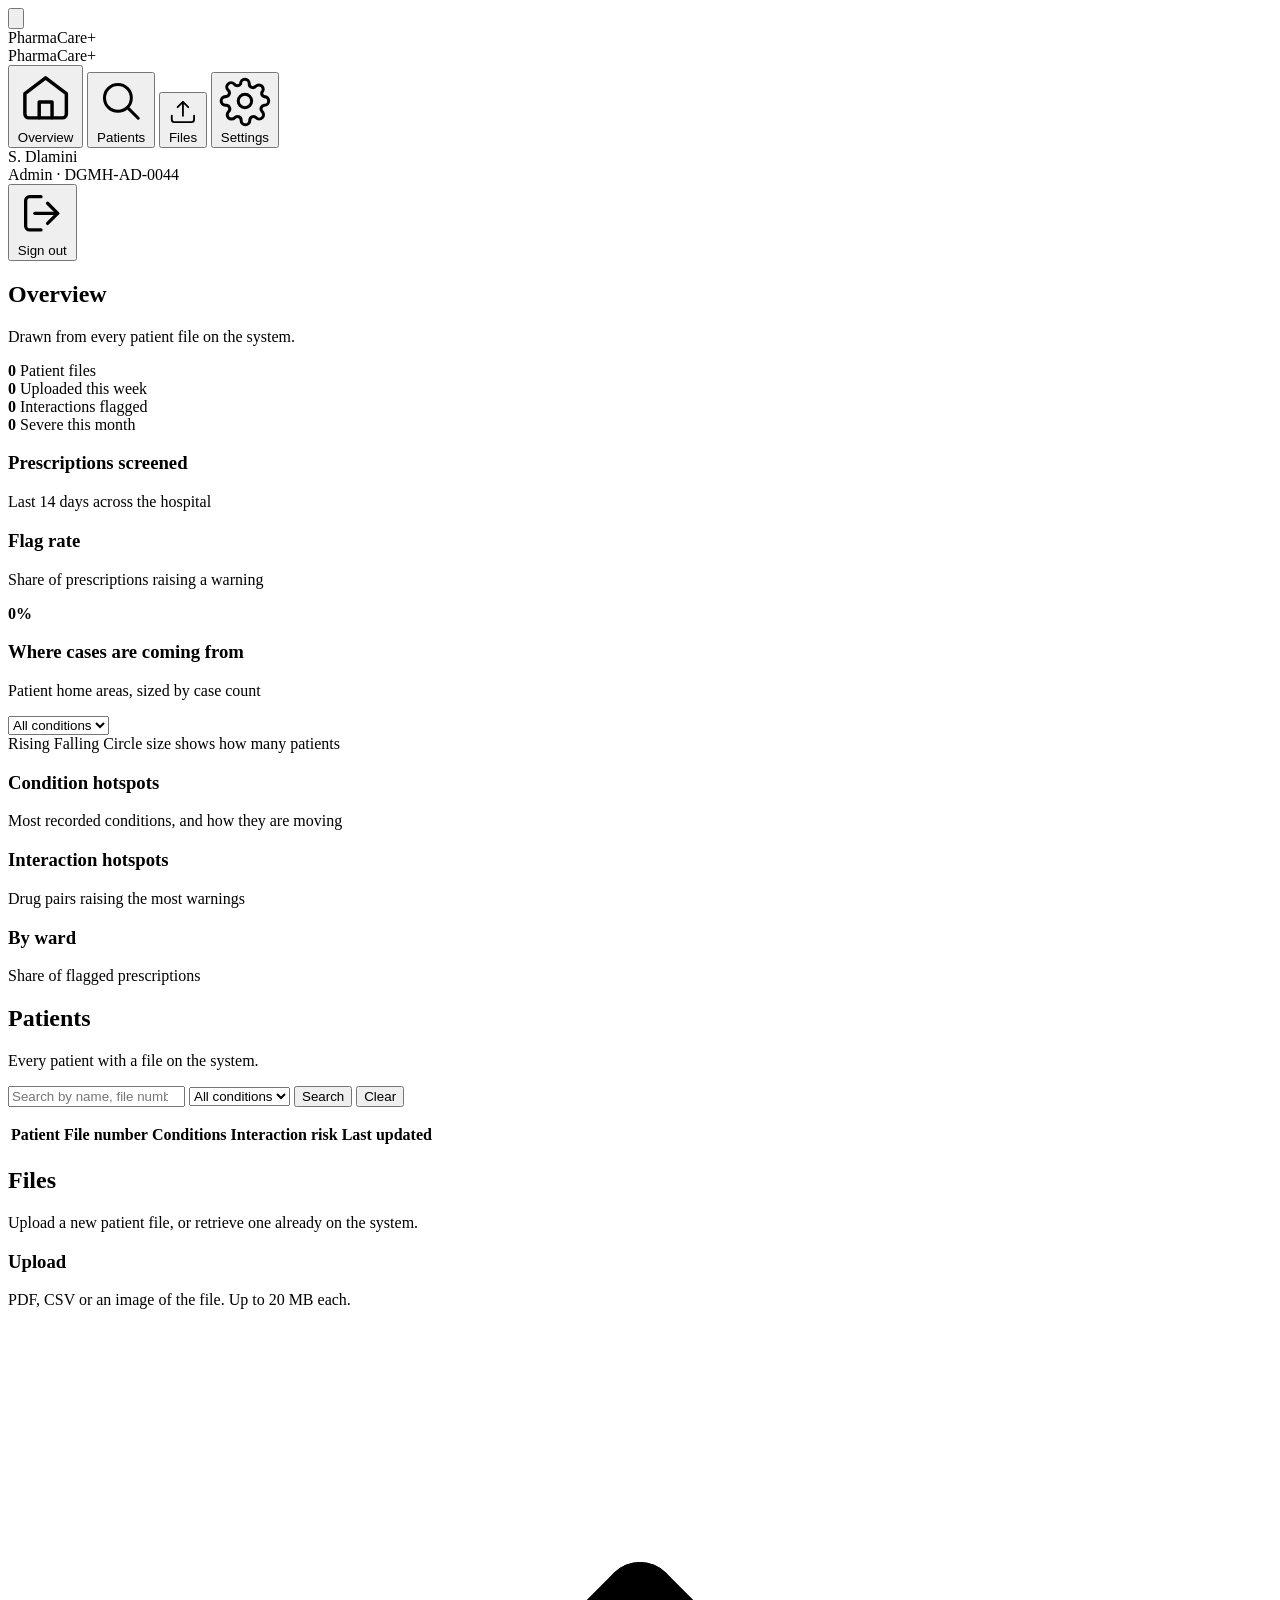
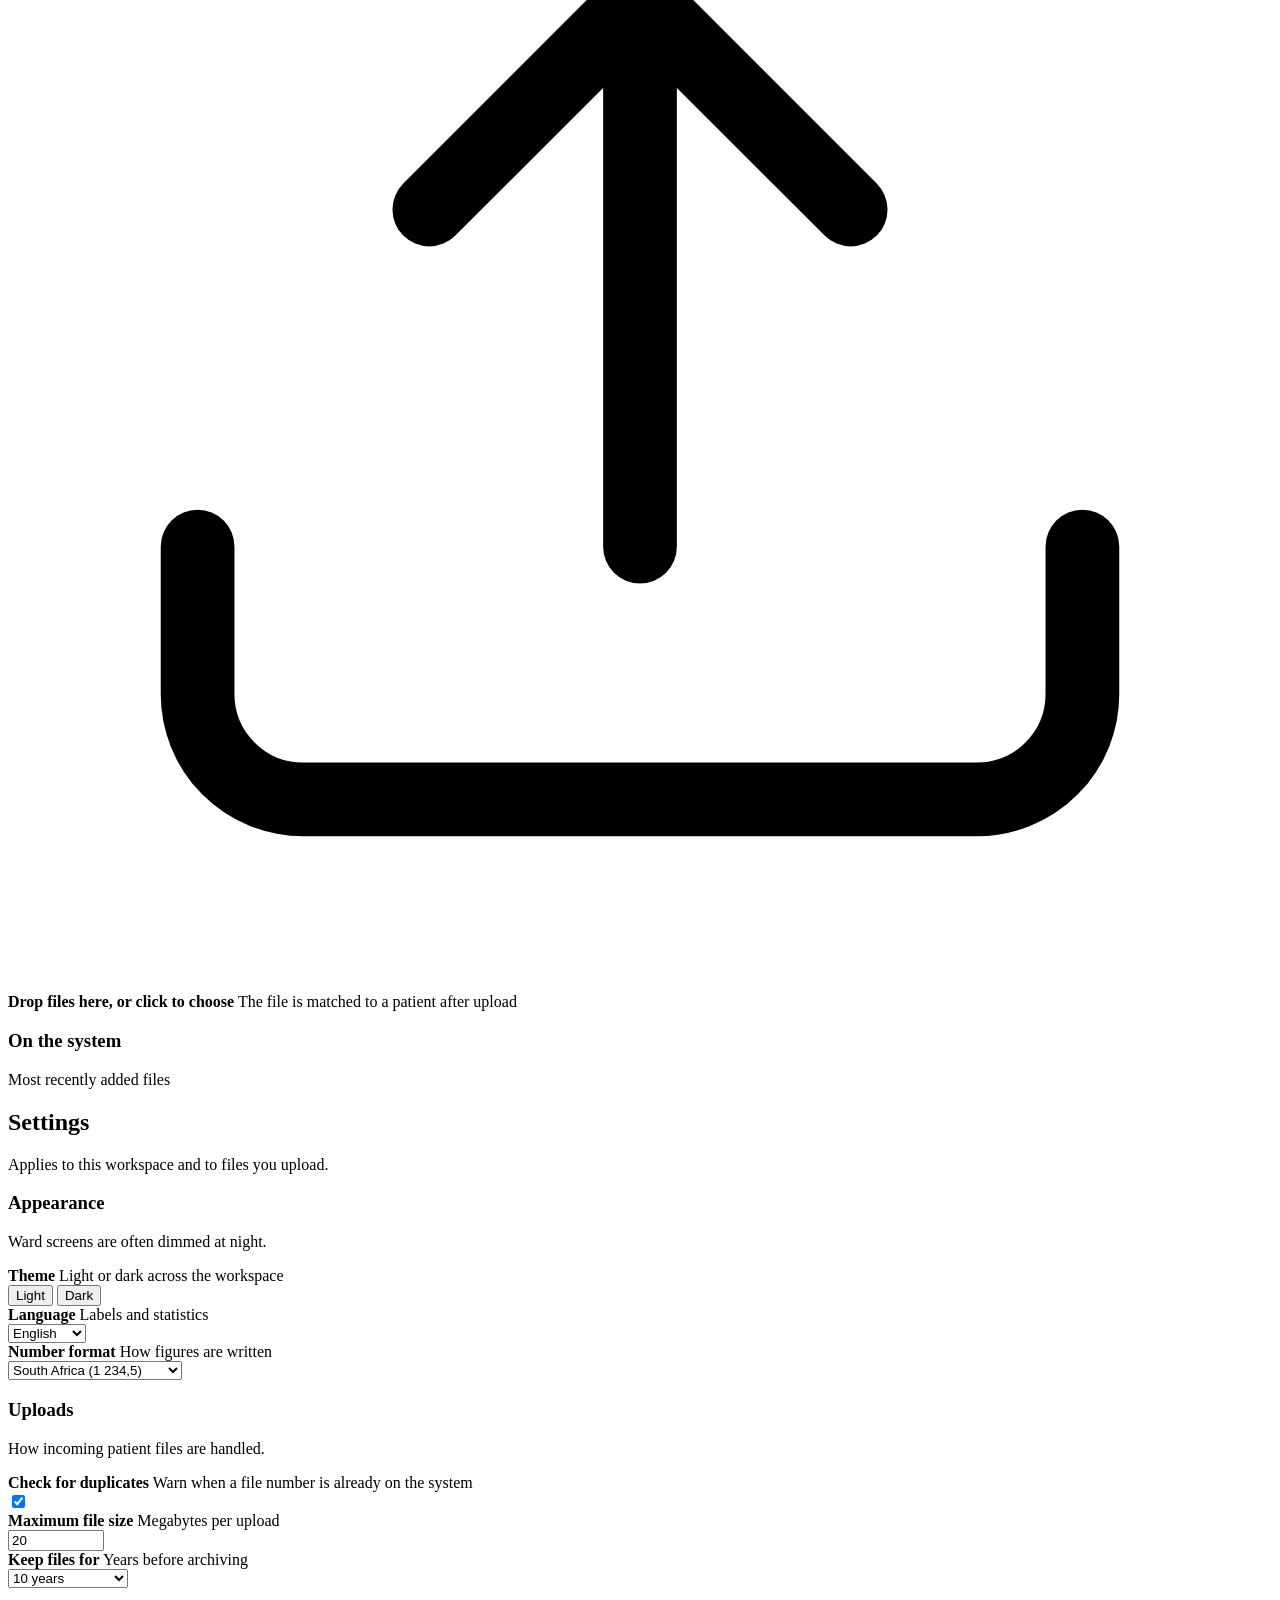
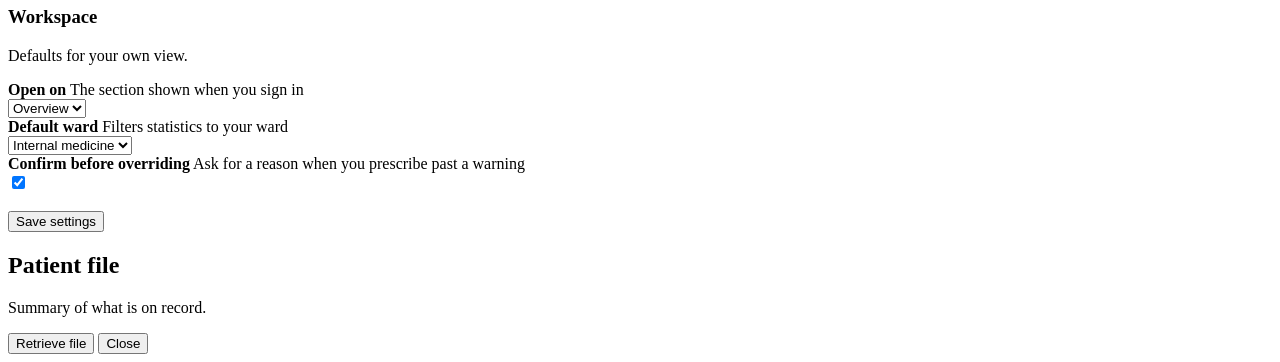
==== frontend/admin/admin.html @ 59958cc5 "PharmaCare+ auth, admin workspace and management portal" ====
<!DOCTYPE html>
<html lang="en">
<head>
  <meta charset="UTF-8" />
  <meta name="viewport" content="width=device-width, initial-scale=1.0" />
  <meta name="theme-color" content="#ffffff" />
  <title>Admin workspace — PharmaCare+</title>
  <link rel="stylesheet" href="/static/admin/admin.css" />
</head>
<body>

  <header class="mobile-bar">
    <button class="burger" type="button" id="burger" aria-label="Open menu" aria-expanded="false" aria-controls="sidebar">
      <svg viewBox="0 0 24 24" fill="none" stroke="currentColor" stroke-width="1.6" stroke-linecap="round"><path d="M4 7h16M4 12h16M4 17h16"/></svg>
    </button>
    <div class="side-brand">
      <span class="side-mark" aria-hidden="true"></span>
      <span>PharmaCare+</span>
    </div>
  </header>

  <div class="nav-backdrop" id="navBackdrop"></div>

  <div class="portal">

    <aside class="sidebar" id="sidebar">
      <div class="side-brand">
        <span class="side-mark" aria-hidden="true"></span>
        <span>PharmaCare+</span>
      </div>

      <nav class="side-nav" id="sideNav">
        <button type="button" class="active" data-panel="overview">
          <svg viewBox="0 0 24 24" fill="none" stroke="currentColor" stroke-width="1.4" stroke-linecap="round" stroke-linejoin="round"><path d="M3.6 10.4 12 4l8.4 6.4v8.2a1.6 1.6 0 0 1-1.6 1.6H5.2a1.6 1.6 0 0 1-1.6-1.6Z"/><path d="M9.4 20.2v-6.4h5.2v6.4"/></svg>
          <span data-i18n="nav.overview">Overview</span>
        </button>
        <button type="button" data-panel="patients">
          <svg viewBox="0 0 24 24" fill="none" stroke="currentColor" stroke-width="1.4" stroke-linecap="round" stroke-linejoin="round"><circle cx="10.6" cy="10.6" r="6.2"/><path d="M15.2 15.2 20 20"/></svg>
          <span data-i18n="nav.patients">Patients</span>
        </button>
        <button type="button" data-panel="files">
          <svg viewBox="0 0 24 24" fill="none" stroke="currentColor" stroke-width="1.4" stroke-linecap="round" stroke-linejoin="round"><path d="M20.4 15.6v2.8a2 2 0 0 1-2 2H5.6a2 2 0 0 1-2-2v-2.8"/><path d="M8 9.2 12 5.2l4 4"/><path d="M12 5.2v10.4"/></svg>
          <span data-i18n="nav.files">Files</span>
        </button>
        <button type="button" data-panel="settings">
          <svg viewBox="0 0 24 24" fill="none" stroke="currentColor" stroke-width="1.4" stroke-linecap="round" stroke-linejoin="round"><circle cx="12" cy="12" r="3.1"/><path d="M19.6 15a1.7 1.7 0 0 0 .34 1.87l.06.06a2 2 0 1 1-2.83 2.83l-.06-.06a1.7 1.7 0 0 0-2.87 1.2V21a2 2 0 1 1-4 0v-.1a1.7 1.7 0 0 0-2.97-1.14l-.06.06a2 2 0 1 1-2.83-2.83l.06-.06A1.7 1.7 0 0 0 3.1 14H3a2 2 0 1 1 0-4h.1a1.7 1.7 0 0 0 1.14-2.97l-.06-.06a2 2 0 1 1 2.83-2.83l.06.06A1.7 1.7 0 0 0 10 4.1V4a2 2 0 1 1 4 0v.1a1.7 1.7 0 0 0 2.97 1.14l.06-.06a2 2 0 1 1 2.83 2.83l-.06.06A1.7 1.7 0 0 0 20.9 10H21a2 2 0 1 1 0 4h-.1a1.7 1.7 0 0 0-1.3 1Z"/></svg>
          <span data-i18n="nav.settings">Settings</span>
        </button>
      </nav>

      <div class="side-foot">
        <div class="side-who">
          <div class="side-user">S. Dlamini</div>
          <div class="side-role">Admin · DGMH-AD-0044</div>
        </div>
        <button class="sign-out" type="button" id="signOut">
          <svg viewBox="0 0 24 24" fill="none" stroke="currentColor" stroke-width="1.5" stroke-linecap="round" stroke-linejoin="round"><path d="M14.4 16.6 19 12l-4.6-4.6"/><path d="M19 12H8.6"/><path d="M11.4 4.4H6.2a1.8 1.8 0 0 0-1.8 1.8v11.6a1.8 1.8 0 0 0 1.8 1.8h5.2"/></svg>
          <span data-i18n="action.signout">Sign out</span>
        </button>
      </div>
    </aside>

    <main class="content">

      <!-- ---------- OVERVIEW ---------- -->
      <section class="panel active" data-panel="overview">
        <div class="panel-head">
          <h1 data-i18n="overview.title">Overview</h1>
          <p data-i18n="overview.sub">Drawn from every patient file on the system.</p>
        </div>

        <div class="stat-row">
          <div class="stat">
            <strong id="statFiles">0</strong>
            <span data-i18n="stat.files">Patient files</span>
            <span class="delta" id="statFilesDelta"></span>
          </div>
          <div class="stat">
            <strong id="statUploads">0</strong>
            <span data-i18n="stat.uploads">Uploaded this week</span>
            <span class="delta" id="statUploadsDelta"></span>
          </div>
          <div class="stat">
            <strong id="statFlagged">0</strong>
            <span data-i18n="stat.flagged">Interactions flagged</span>
            <span class="delta" id="statFlaggedDelta"></span>
          </div>
          <div class="stat">
            <strong id="statSevere">0</strong>
            <span data-i18n="stat.severe">Severe this month</span>
            <span class="delta" id="statSevereDelta"></span>
          </div>
        </div>

        <div class="grid-2">
          <div class="card">
            <h3 data-i18n="chart.screened">Prescriptions screened</h3>
            <p class="card-sub" data-i18n="chart.screenedSub">Last 14 days across the hospital</p>
            <div id="lineChart"></div>
          </div>

          <div class="card">
            <h3 data-i18n="chart.flagRate">Flag rate</h3>
            <p class="card-sub" data-i18n="chart.flagRateSub">Share of prescriptions raising a warning</p>
            <div class="gauge-wrap">
              <div id="gauge" style="width:100%;display:grid;place-items:center"></div>
              <div class="gauge-read">
                <strong id="gaugeValue">0%</strong>
                <span id="gaugeCaption"></span>
              </div>
            </div>
          </div>
        </div>

        <div class="card" style="margin-bottom:14px">
          <div class="map-head">
            <div>
              <h3 data-i18n="map.title">Where cases are coming from</h3>
              <p class="card-sub" data-i18n="map.sub">Patient home areas, sized by case count</p>
            </div>
            <select id="mapCondition" aria-label="Condition shown on the map">
              <option value="" data-i18n="map.all">All conditions</option>
            </select>
          </div>

          <div id="map" role="img" aria-label="Satellite map of case hotspots"></div>

          <div class="map-legend">
            <span class="legend-row"><span class="legend-dot" style="background:#d94436"></span><span data-i18n="map.rising">Rising</span></span>
            <span class="legend-row"><span class="legend-dot" style="background:#8fbf9f"></span><span data-i18n="map.falling">Falling</span></span>
            <span class="legend-row map-note" data-i18n="map.note">Circle size shows how many patients</span>
          </div>
        </div>

        <div class="grid-3">
          <div class="card">
            <h3 data-i18n="hot.disease">Condition hotspots</h3>
            <p class="card-sub" data-i18n="hot.diseaseSub">Most recorded conditions, and how they are moving</p>
            <div id="diseaseList" style="margin-top:6px"></div>
          </div>

          <div class="card">
            <h3 data-i18n="hot.interaction">Interaction hotspots</h3>
            <p class="card-sub" data-i18n="hot.interactionSub">Drug pairs raising the most warnings</p>
            <div id="interactionList" style="margin-top:6px"></div>
          </div>

          <div class="card">
            <h3 data-i18n="hot.ward">By ward</h3>
            <p class="card-sub" data-i18n="hot.wardSub">Share of flagged prescriptions</p>
            <div id="wardList" style="margin-top:16px"></div>
          </div>
        </div>
      </section>

      <!-- ---------- PATIENTS ---------- -->
      <section class="panel" data-panel="patients">
        <div class="panel-head">
          <h1 data-i18n="patients.title">Patients</h1>
          <p data-i18n="patients.sub">Every patient with a file on the system.</p>
        </div>

        <form class="search-form" id="searchForm">
          <input type="search" id="patientSearch" placeholder="Search by name, file number or ID number"
                 data-i18n-ph="patients.search" autocomplete="off" />
          <select id="conditionFilter">
            <option value="" data-i18n="patients.allConditions">All conditions</option>
          </select>
          <button class="btn" type="submit" data-i18n="action.search">Search</button>
          <button class="btn ghost" type="button" id="clearSearch" data-i18n="action.clear">Clear</button>
        </form>

        <p class="result-count" id="resultCount"></p>

        <div class="table-wrap">
          <table>
            <thead>
              <tr>
                <th data-i18n="table.patient">Patient</th>
                <th data-i18n="table.file">File number</th>
                <th data-i18n="table.conditions">Conditions</th>
                <th data-i18n="table.risk">Interaction risk</th>
                <th data-i18n="table.updated">Last updated</th>
                <th></th>
              </tr>
            </thead>
            <tbody id="patientRows"></tbody>
          </table>
        </div>
      </section>

      <!-- ---------- FILES ---------- -->
      <section class="panel" data-panel="files">
        <div class="panel-head">
          <h1 data-i18n="files.title">Files</h1>
          <p data-i18n="files.sub">Upload a new patient file, or retrieve one already on the system.</p>
        </div>

        <div class="grid-2">
          <div class="card">
            <h3 data-i18n="files.upload">Upload</h3>
            <p class="card-sub" data-i18n="files.uploadSub">PDF, CSV or an image of the file. Up to 20 MB each.</p>

            <div class="dropzone" id="dropzone" role="button" tabindex="0">
              <svg viewBox="0 0 24 24" fill="none" stroke="currentColor" stroke-width="1.4" stroke-linecap="round" stroke-linejoin="round"><path d="M20.4 15.6v2.8a2 2 0 0 1-2 2H5.6a2 2 0 0 1-2-2v-2.8"/><path d="M8 9.2 12 5.2l4 4"/><path d="M12 5.2v10.4"/></svg>
              <strong data-i18n="files.drop">Drop files here, or click to choose</strong>
              <span data-i18n="files.dropSub">The file is matched to a patient after upload</span>
            </div>

            <input type="file" id="fileInput" multiple hidden
                   accept=".pdf,.csv,.png,.jpg,.jpeg,.webp" />

            <div id="uploadList" style="margin-top:14px"></div>
          </div>

          <div class="card">
            <h3 data-i18n="files.recent">On the system</h3>
            <p class="card-sub" data-i18n="files.recentSub">Most recently added files</p>
            <div id="fileList" style="margin-top:4px"></div>
          </div>
        </div>
      </section>

      <!-- ---------- SETTINGS ---------- -->
      <section class="panel" data-panel="settings">
        <div class="panel-head">
          <h1 data-i18n="settings.title">Settings</h1>
          <p data-i18n="settings.sub">Applies to this workspace and to files you upload.</p>
        </div>

        <div class="settings-grid">
          <div class="card">
            <h3 data-i18n="settings.appearance">Appearance</h3>
            <p class="card-sub" data-i18n="settings.appearanceSub">Ward screens are often dimmed at night.</p>

            <div class="setting">
              <div class="setting-copy">
                <strong data-i18n="settings.theme">Theme</strong>
                <span data-i18n="settings.themeSub">Light or dark across the workspace</span>
              </div>
              <div class="segmented" id="themeToggle">
                <button type="button" data-theme="light" class="active" data-i18n="settings.light">Light</button>
                <button type="button" data-theme="dark" data-i18n="settings.dark">Dark</button>
              </div>
            </div>

            <div class="setting">
              <div class="setting-copy">
                <strong data-i18n="settings.language">Language</strong>
                <span data-i18n="settings.languageSub">Labels and statistics</span>
              </div>
              <select id="langSelect">
                <option value="en">English</option>
                <option value="af">Afrikaans</option>
                <option value="zu">isiZulu</option>
                <option value="nso">Sepedi</option>
              </select>
            </div>

            <div class="setting">
              <div class="setting-copy">
                <strong data-i18n="settings.numbers">Number format</strong>
                <span data-i18n="settings.numbersSub">How figures are written</span>
              </div>
              <select id="localeSelect">
                <option value="en-ZA">South Africa (1 234,5)</option>
                <option value="en-GB">United Kingdom (1,234.5)</option>
              </select>
            </div>
          </div>

          <div class="card">
            <h3 data-i18n="settings.uploads">Uploads</h3>
            <p class="card-sub" data-i18n="settings.uploadsSub">How incoming patient files are handled.</p>

            <div class="setting">
              <div class="setting-copy">
                <strong data-i18n="settings.duplicates">Check for duplicates</strong>
                <span data-i18n="settings.duplicatesSub">Warn when a file number is already on the system</span>
              </div>
              <label class="switch"><input type="checkbox" id="setDuplicates" checked /><span></span></label>
            </div>

            <div class="setting">
              <div class="setting-copy">
                <strong data-i18n="settings.maxSize">Maximum file size</strong>
                <span data-i18n="settings.maxSizeSub">Megabytes per upload</span>
              </div>
              <input type="number" id="setMaxSize" value="20" min="1" max="100" step="1" style="width:88px" />
            </div>

            <div class="setting">
              <div class="setting-copy">
                <strong data-i18n="settings.retention">Keep files for</strong>
                <span data-i18n="settings.retentionSub">Years before archiving</span>
              </div>
              <select id="setRetention">
                <option value="6">6 years</option>
                <option value="10" selected>10 years</option>
                <option value="0">Keep indefinitely</option>
              </select>
            </div>
          </div>

          <div class="card">
            <h3 data-i18n="settings.workspace">Workspace</h3>
            <p class="card-sub" data-i18n="settings.workspaceSub">Defaults for your own view.</p>

            <div class="setting">
              <div class="setting-copy">
                <strong data-i18n="settings.landing">Open on</strong>
                <span data-i18n="settings.landingSub">The section shown when you sign in</span>
              </div>
              <select id="setLanding">
                <option value="overview">Overview</option>
                <option value="patients">Patients</option>
                <option value="files">Files</option>
              </select>
            </div>

            <div class="setting">
              <div class="setting-copy">
                <strong data-i18n="settings.ward">Default ward</strong>
                <span data-i18n="settings.wardSub">Filters statistics to your ward</span>
              </div>
              <select id="setWard">
                <option value="">All wards</option>
                <option value="Internal medicine" selected>Internal medicine</option>
                <option value="Paediatrics">Paediatrics</option>
                <option value="Casualty">Casualty</option>
                <option value="Maternity">Maternity</option>
              </select>
            </div>

            <div class="setting">
              <div class="setting-copy">
                <strong data-i18n="settings.confirm">Confirm before overriding</strong>
                <span data-i18n="settings.confirmSub">Ask for a reason when you prescribe past a warning</span>
              </div>
              <label class="switch"><input type="checkbox" id="setConfirm" checked /><span></span></label>
            </div>
          </div>
        </div>

        <div style="margin-top:18px">
          <button class="btn" type="button" id="saveSettings" data-i18n="settings.save">Save settings</button>
        </div>
      </section>

    </main>
  </div>

  <!-- ==================== PATIENT FILE ==================== -->
  <div class="modal-backdrop" id="modalBackdrop">
    <div class="modal" role="dialog" aria-modal="true" aria-labelledby="modalTitle">
      <h2 id="modalTitle">Patient file</h2>
      <p id="modalSub">Summary of what is on record.</p>

      <div id="modalBody"></div>

      <div class="modal-actions">
        <button class="btn" type="button" id="retrieveFile" data-i18n="action.retrieve">Retrieve file</button>
        <button class="btn ghost" type="button" id="closeModal" data-i18n="form.cancel">Close</button>
      </div>
    </div>
  </div>

  <div class="toast" id="toast"></div>

  <script src="/static/admin/admin.js"></script>
</body>
</html>
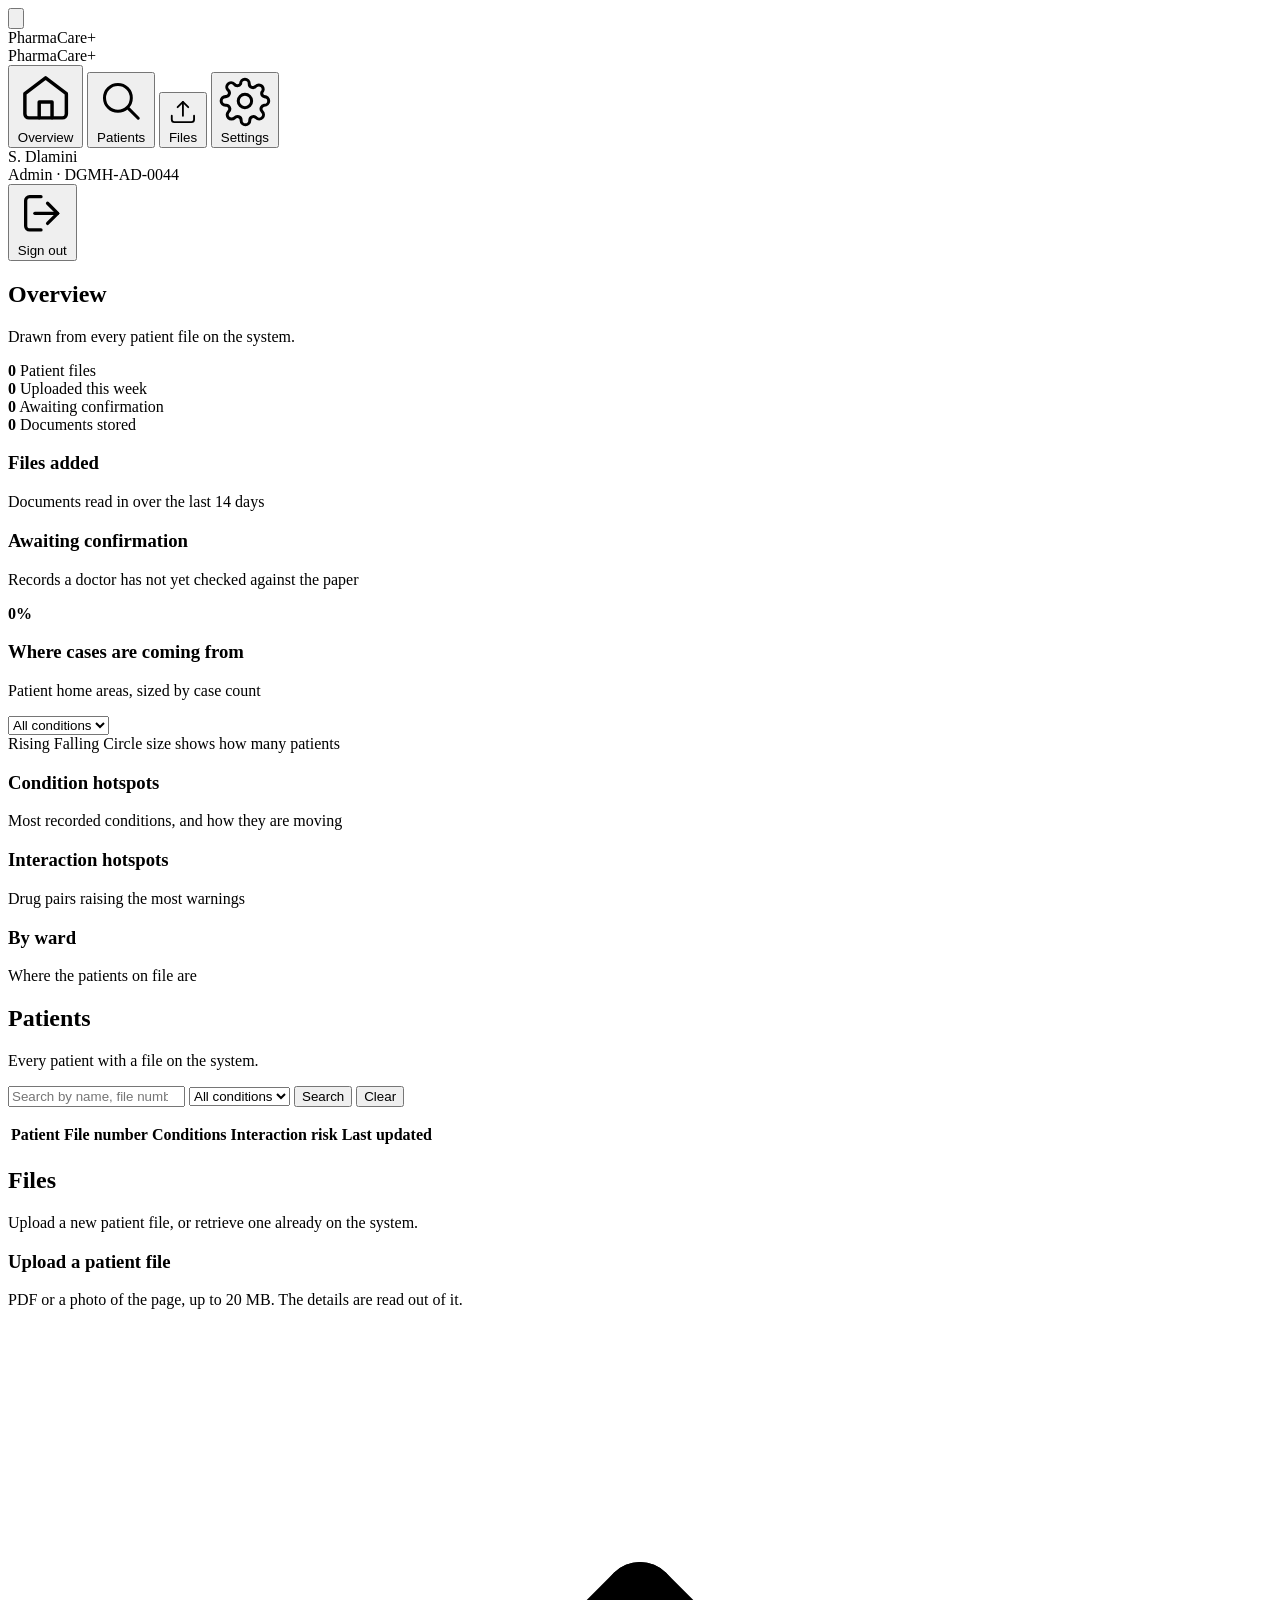
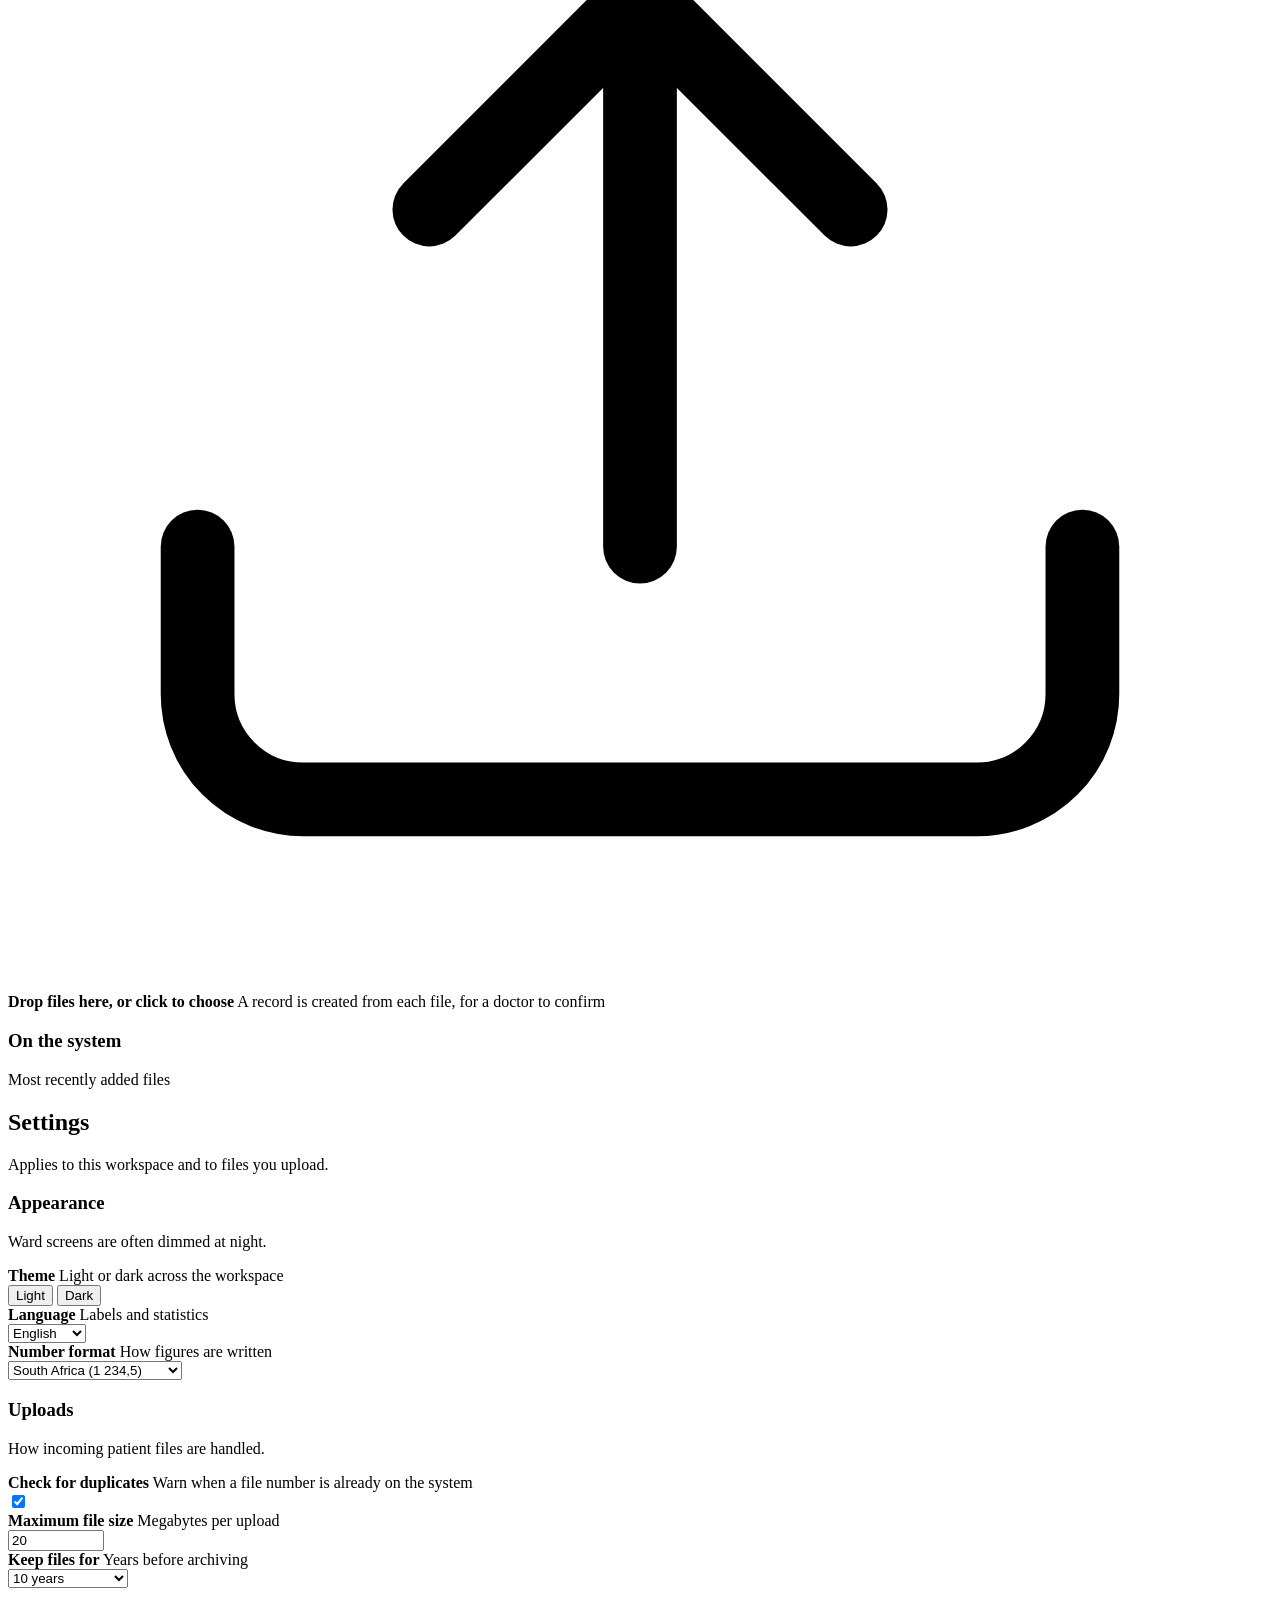
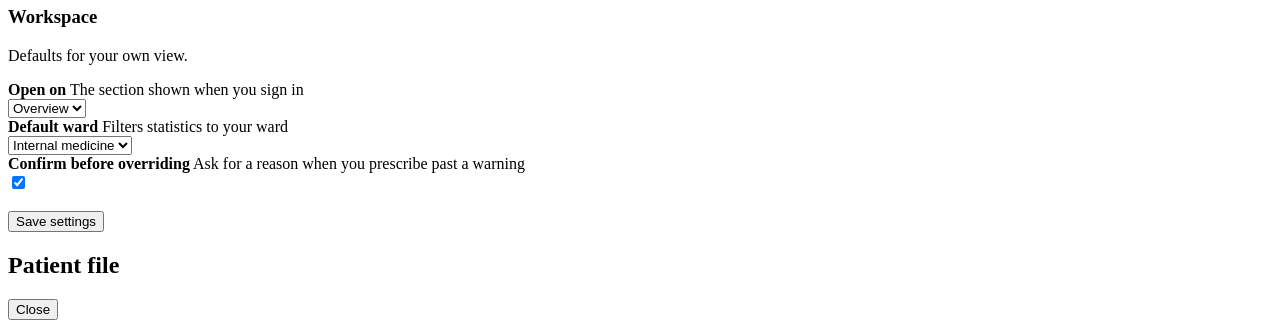
==== commit e0592ca4: "Patient files, stock, prescriptions, collection codes, research workspace and deployment config" ====
--- a/frontend/admin/admin.html
+++ b/frontend/admin/admin.html
@@ -81,27 +81,27 @@
             <span class="delta" id="statUploadsDelta"></span>
           </div>
           <div class="stat">
-            <strong id="statFlagged">0</strong>
-            <span data-i18n="stat.flagged">Interactions flagged</span>
-            <span class="delta" id="statFlaggedDelta"></span>
+            <strong id="statAwaiting">0</strong>
+            <span data-i18n="stat.awaiting">Awaiting confirmation</span>
+            <span class="delta" id="statAwaitingDelta"></span>
           </div>
           <div class="stat">
-            <strong id="statSevere">0</strong>
-            <span data-i18n="stat.severe">Severe this month</span>
-            <span class="delta" id="statSevereDelta"></span>
+            <strong id="statDocs">0</strong>
+            <span data-i18n="stat.docs">Documents stored</span>
+            <span class="delta" id="statDocsDelta"></span>
           </div>
         </div>
 
         <div class="grid-2">
           <div class="card">
-            <h3 data-i18n="chart.screened">Prescriptions screened</h3>
-            <p class="card-sub" data-i18n="chart.screenedSub">Last 14 days across the hospital</p>
+            <h3 data-i18n="chart.added">Files added</h3>
+            <p class="card-sub" data-i18n="chart.addedSub">Documents read in over the last 14 days</p>
             <div id="lineChart"></div>
           </div>
 
           <div class="card">
-            <h3 data-i18n="chart.flagRate">Flag rate</h3>
-            <p class="card-sub" data-i18n="chart.flagRateSub">Share of prescriptions raising a warning</p>
+            <h3 data-i18n="chart.review">Awaiting confirmation</h3>
+            <p class="card-sub" data-i18n="chart.reviewSub">Records a doctor has not yet checked against the paper</p>
             <div class="gauge-wrap">
               <div id="gauge" style="width:100%;display:grid;place-items:center"></div>
               <div class="gauge-read">
@@ -147,7 +147,7 @@
 
           <div class="card">
             <h3 data-i18n="hot.ward">By ward</h3>
-            <p class="card-sub" data-i18n="hot.wardSub">Share of flagged prescriptions</p>
+            <p class="card-sub" data-i18n="hot.wardSub">Where the patients on file are</p>
             <div id="wardList" style="margin-top:16px"></div>
           </div>
         </div>
@@ -198,13 +198,13 @@
 
         <div class="grid-2">
           <div class="card">
-            <h3 data-i18n="files.upload">Upload</h3>
-            <p class="card-sub" data-i18n="files.uploadSub">PDF, CSV or an image of the file. Up to 20 MB each.</p>
+            <h3 data-i18n="files.upload">Upload a patient file</h3>
+            <p class="card-sub" data-i18n="files.uploadSub">PDF or a photo of the page, up to 20 MB. The details are read out of it.</p>
 
             <div class="dropzone" id="dropzone" role="button" tabindex="0">
               <svg viewBox="0 0 24 24" fill="none" stroke="currentColor" stroke-width="1.4" stroke-linecap="round" stroke-linejoin="round"><path d="M20.4 15.6v2.8a2 2 0 0 1-2 2H5.6a2 2 0 0 1-2-2v-2.8"/><path d="M8 9.2 12 5.2l4 4"/><path d="M12 5.2v10.4"/></svg>
               <strong data-i18n="files.drop">Drop files here, or click to choose</strong>
-              <span data-i18n="files.dropSub">The file is matched to a patient after upload</span>
+              <span data-i18n="files.dropSub">A record is created from each file, for a doctor to confirm</span>
             </div>
 
             <input type="file" id="fileInput" multiple hidden
@@ -350,18 +350,27 @@
     </main>
   </div>
 
-  <!-- ==================== PATIENT FILE ==================== -->
+  <!-- ==================== PATIENT FILE ====================
+       The digital record beside the document it was read from. Admin reads
+       and downloads; only a doctor can change what it says. -->
   <div class="modal-backdrop" id="modalBackdrop">
-    <div class="modal" role="dialog" aria-modal="true" aria-labelledby="modalTitle">
-      <h2 id="modalTitle">Patient file</h2>
-      <p id="modalSub">Summary of what is on record.</p>
-
-      <div id="modalBody"></div>
-
-      <div class="modal-actions">
-        <button class="btn" type="button" id="retrieveFile" data-i18n="action.retrieve">Retrieve file</button>
+    <div class="modal sheet" role="dialog" aria-modal="true" aria-labelledby="modalTitle">
+
+      <header class="sheet-head">
+        <div class="who-big">
+          <h2 id="modalTitle">Patient file</h2>
+          <p class="sheet-sub" id="modalSub"></p>
+        </div>
+        <div class="sheet-tools" id="sheetTools"></div>
+      </header>
+
+      <div class="sheet-body" id="modalBody"></div>
+
+      <footer class="sheet-foot">
         <button class="btn ghost" type="button" id="closeModal" data-i18n="form.cancel">Close</button>
-      </div>
+        <span class="foot-note" id="sheetFoot"></span>
+      </footer>
+
     </div>
   </div>
 
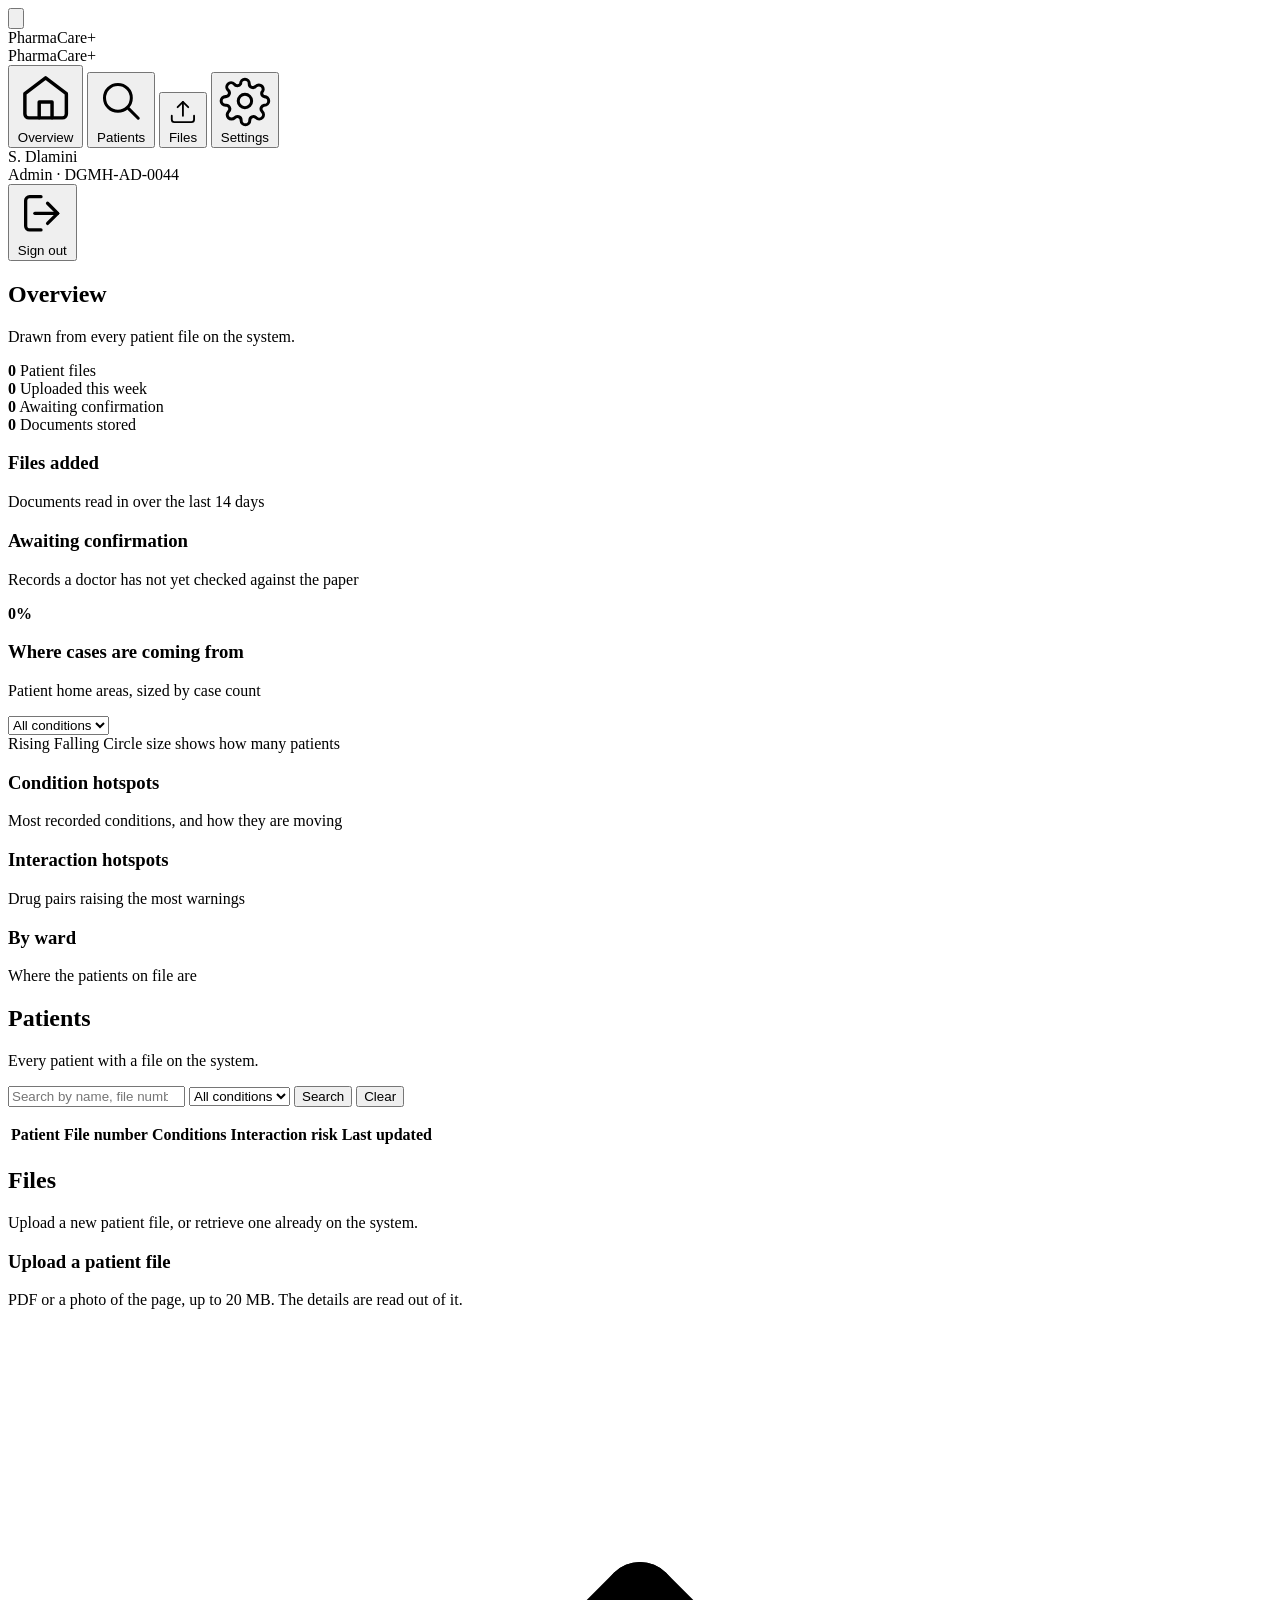
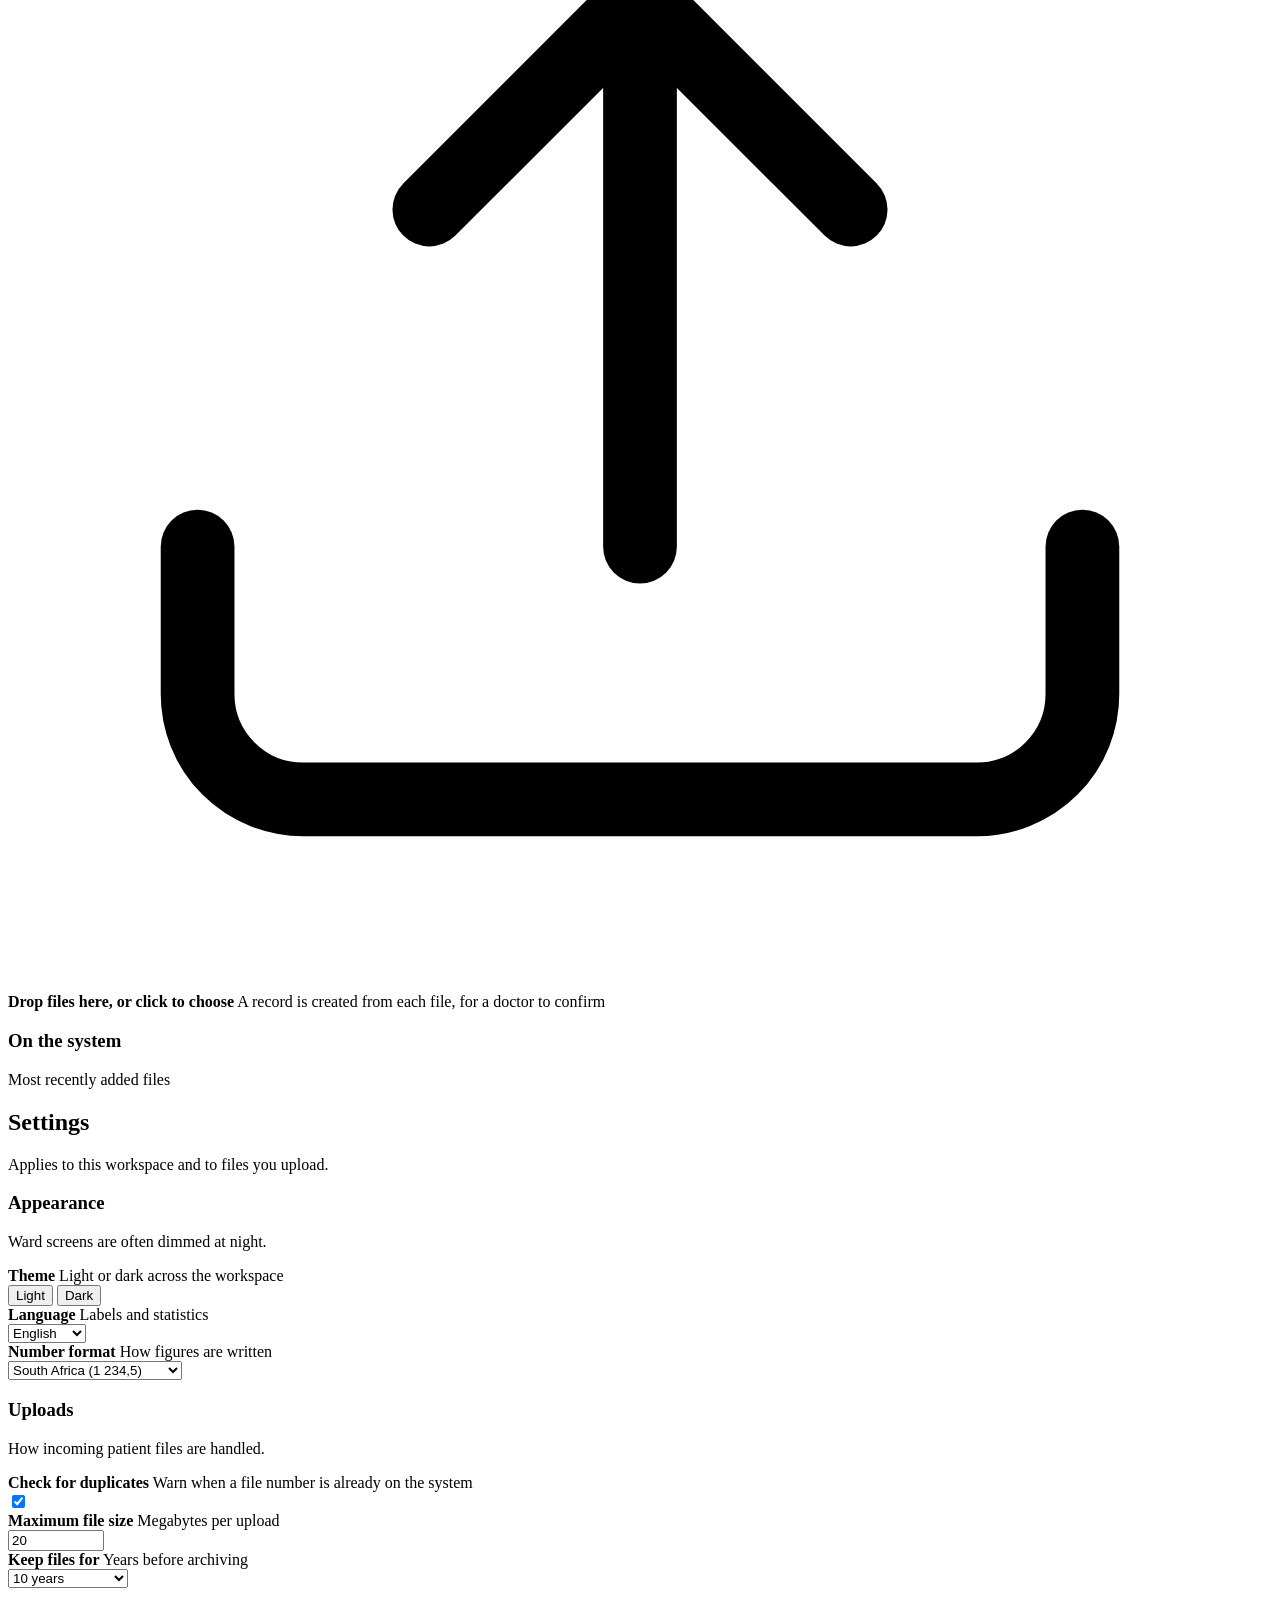
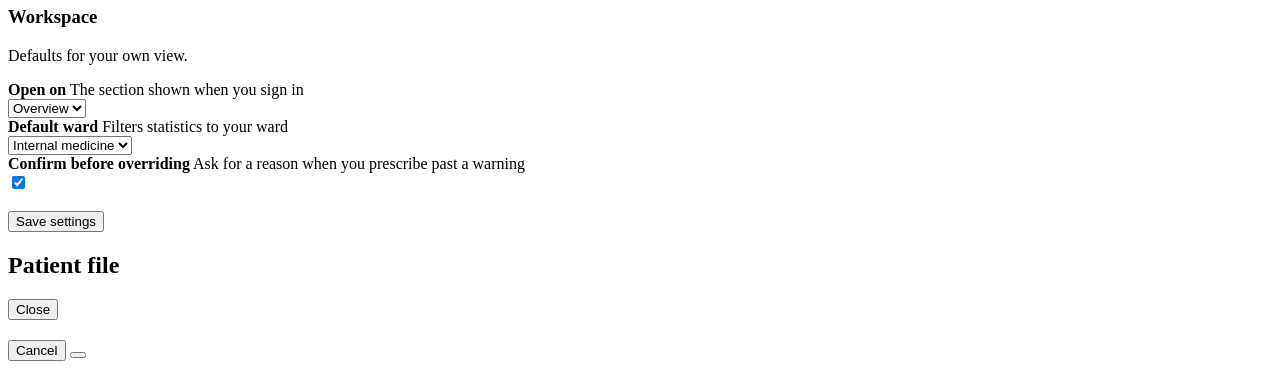
==== commit 1a3e5d3a: "Admin can delete patients; hand-over tick holds for 5 seconds" ====
--- a/frontend/admin/admin.html
+++ b/frontend/admin/admin.html
@@ -172,10 +172,24 @@
 
         <p class="result-count" id="resultCount"></p>
 
+        <!-- Appears only once something is ticked, so the page is not carrying
+             a delete button around in front of someone who only came to look. -->
+        <div class="select-bar" id="selectBar" hidden>
+          <span class="select-count" id="selectCount"></span>
+          <div class="select-acts">
+            <button class="btn ghost" type="button" id="clearSelection"
+                    data-i18n="action.deselect">Clear selection</button>
+            <button class="btn danger" type="button" id="deleteSelected"></button>
+          </div>
+        </div>
+
         <div class="table-wrap">
           <table>
             <thead>
               <tr>
+                <th class="tick-col" id="selectAllCell" hidden>
+                  <input type="checkbox" id="selectAll" aria-label="Select every patient shown" />
+                </th>
                 <th data-i18n="table.patient">Patient</th>
                 <th data-i18n="table.file">File number</th>
                 <th data-i18n="table.conditions">Conditions</th>
@@ -374,6 +388,29 @@
     </div>
   </div>
 
+  <!-- ==================== ARE YOU SURE ====================
+       Deleting a patient takes the documents, the edit history and the
+       prescriptions with it, and nothing brings them back. So it is spelled
+       out, by name, before it happens. -->
+  <div class="modal-backdrop confirm-backdrop" id="confirmBackdrop">
+    <div class="modal confirm" role="dialog" aria-modal="true" aria-labelledby="confirmTitle">
+
+      <h2 id="confirmTitle"></h2>
+      <p class="confirm-lead" id="confirmLead"></p>
+
+      <ul class="confirm-list" id="confirmList"></ul>
+
+      <p class="confirm-warn" id="confirmWarn"></p>
+
+      <footer class="confirm-foot">
+        <button class="btn ghost" type="button" id="confirmCancel"
+                data-i18n="form.cancel">Cancel</button>
+        <button class="btn danger" type="button" id="confirmDelete"></button>
+      </footer>
+
+    </div>
+  </div>
+
   <div class="toast" id="toast"></div>
 
   <script src="/static/admin/admin.js"></script>
